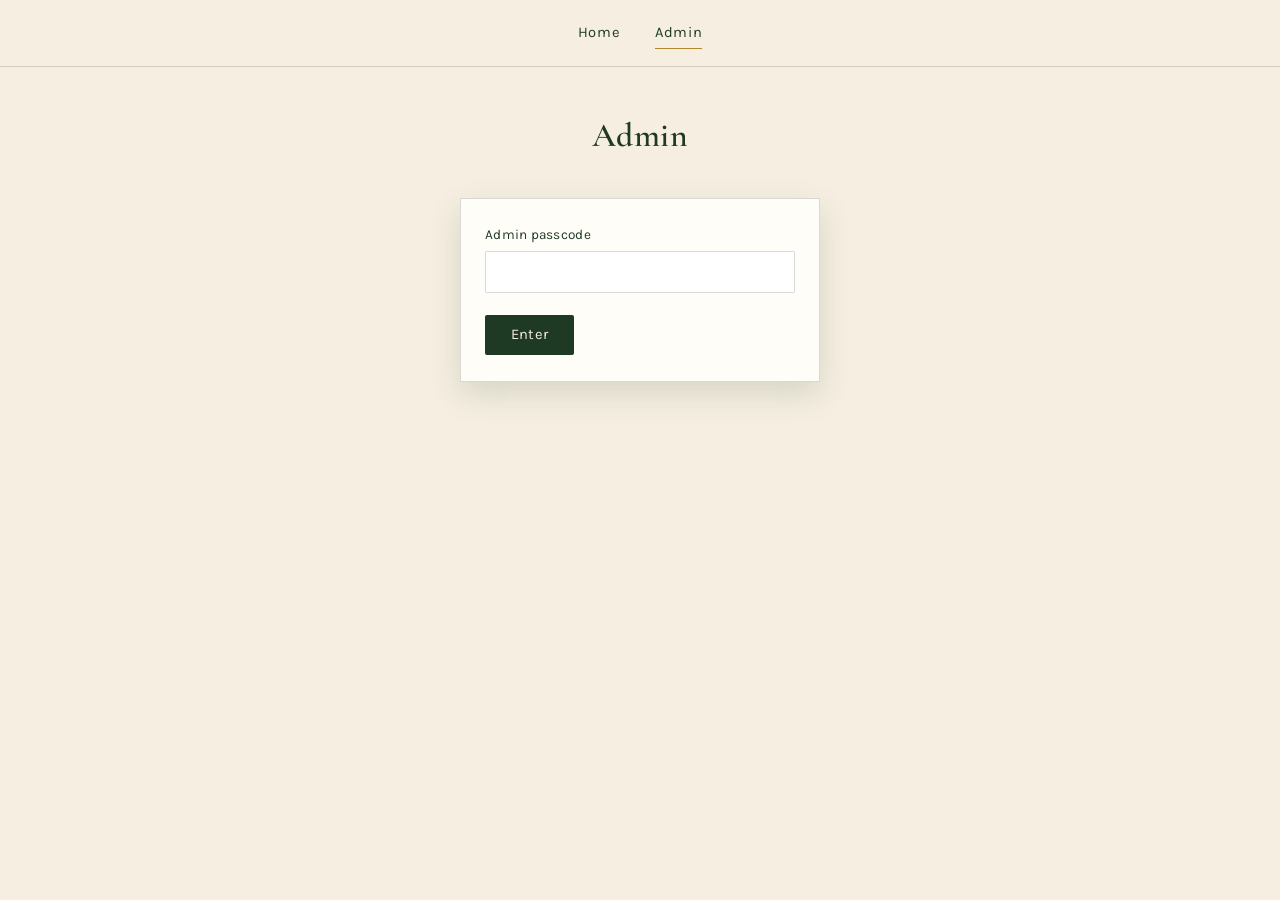
==== admin.html @ 7272a30f "Wedding site initial commit" ====
<!DOCTYPE html>
<html lang="en">
<head>
<meta charset="UTF-8" />
<meta name="viewport" content="width=device-width, initial-scale=1.0" />
<title>Admin — Ahmed &amp; Mahmooda</title>
<link rel="stylesheet" href="style.css" />
</head>
<body>

<nav class="site-nav">
  <a href="index.html">Home</a>
  <a href="admin.html" aria-current="page">Admin</a>
</nav>

<main class="page-wrap wide">
  <div class="page-header">
    <h1>Admin</h1>
  </div>
  <div id="app"></div>
</main>

<script src="app.js"></script>
<script>
let passcode = null;
let guests = [];
let events = [];
let activeTab = "guests";
const app = document.getElementById("app");

/* ---------------- login ---------------- */

function renderLogin(errorMsg) {
  app.innerHTML = "";
  const form = el("form", { class: "card", style: "max-width:360px;margin:0 auto" }, [
    el("label", { for: "pass" }, ["Admin passcode"]),
    el("input", { type: "password", id: "pass", required: "required" }),
    el("div", { class: "btn-row" }, [el("button", { type: "submit", class: "btn" }, ["Enter"])])
  ]);
  if (errorMsg) app.appendChild(el("div", { class: "notice notice-error" }, [errorMsg]));
  app.appendChild(form);

  form.addEventListener("submit", async (e) => {
    e.preventDefault();
    const val = document.getElementById("pass").value;
    const btn = form.querySelector("button");
    btn.disabled = true;
    btn.textContent = "Checking...";
    try {
      const res = await api("adminLogin", { passcode: val });
      if (!res.ok) { renderLogin("Incorrect passcode."); return; }
      passcode = val;
      await loadAll();
      renderShell();
    } catch (err) {
      renderLogin("Couldn't reach the server: " + err.message);
    }
  });
}

async function loadAll() {
  const res = await api("adminGetAll", { passcode });
  if (!res.ok) throw new Error(res.error || "Failed to load data.");
  guests = res.guests;
  events = res.events;
}

/* ---------------- shell + tabs ---------------- */

/** If anything in the admin UI fails to render, this is what the person
    sees instead of a blank screen — and it's never confused with a
    network problem, since it only fires for rendering bugs. */
function renderFatalError(err) {
  console.error(err);
  app.innerHTML = "";
  app.appendChild(el("div", { class: "notice notice-error" }, [
    "Something went wrong displaying this page (" + err.message + "). " +
    "This is a display bug, not a data problem — anything you already saved is safe. Reloading usually fixes it."
  ]));
  const retryBtn = el("button", { type: "button", class: "btn", style: "margin-top:0.9rem" }, ["Reload page"]);
  retryBtn.addEventListener("click", () => location.reload());
  app.appendChild(retryBtn);
}

function renderShell() {
  try {
    renderShellInner();
  } catch (err) {
    renderFatalError(err);
  }
}

function renderShellInner() {
  app.innerHTML = "";
  const tabs = el("div", { class: "admin-tabs" }, [
    tabButton("guests", "Guests"),
    tabButton("events", "Events")
  ]);
  app.appendChild(tabs);
  const body = el("div", { id: "tabbody" });
  app.appendChild(body);
  renderTabBody();
}

function tabButton(key, label) {
  const b = el("button", { type: "button" }, [label]);
  if (activeTab === key) b.className = "active";
  b.addEventListener("click", () => { activeTab = key; renderShell(); });
  return b;
}

function renderTabBody() {
  const body = document.getElementById("tabbody");
  body.innerHTML = "";
  if (activeTab === "guests") body.appendChild(buildGuestsTab());
  else body.appendChild(buildEventsTab());
}

/* ---------------- guests tab ---------------- */

// Defensive coercion: no matter what shape a guest record actually has
// (a stale cache, a hand-edited sheet row, a server hiccup), rendering
// code always gets a real array / real object to work with.
function asArray(x) { return Array.isArray(x) ? x : []; }
function asObj(x) { return (x && typeof x === "object" && !Array.isArray(x)) ? x : {}; }

function eventNameById(id) {
  const ev = events.filter((e) => e.id === id)[0];
  return ev ? ev.name : id;
}

function buildGuestsTab() {
  const wrap = el("div", {});
  const scroll = el("div", { class: "table-scroll" });
  const table = el("table", { class: "admin-table" });
  const headRow = el("tr", {}, [
    el("th", {}, ["Name"]),
    el("th", {}, ["Phone"]),
    el("th", {}, ["Max party size"]),
    el("th", {}, ["Invited to"]),
    el("th", {}, ["RSVP status"]),
    el("th", {}, ["Actions"])
  ]);
  table.appendChild(el("thead", {}, [headRow]));
  const tbody = el("tbody", {});

  guests.forEach((g) => {
    const eventIds = asArray(g.eventIds);
    const rsvps = asObj(g.rsvps);

    const statusCell = el("td", {});
    eventIds.forEach((eid) => {
      const r = rsvps[eid];
      let tagClass = "tag tag-pending", text = eventNameById(eid) + ": pending";
      if (r && r.attending === true) { tagClass = "tag tag-yes"; text = eventNameById(eid) + ": yes (" + r.headcount + ")"; }
      else if (r && r.attending === false) { tagClass = "tag tag-no"; text = eventNameById(eid) + ": no"; }
      statusCell.appendChild(el("span", { class: tagClass }, [text]));
    });

    const invitedCell = el("td", {}, [eventIds.map(eventNameById).join(", ") || "—"]);

    const actionsCell = el("td", {}, []);
    const editBtn = el("button", { class: "btn btn-small btn-outline" }, ["Edit"]);
    const delBtn = el("button", { class: "btn btn-small btn-danger" }, ["Delete"]);
    editBtn.style.marginRight = "0.4rem";
    editBtn.addEventListener("click", () => { try { openGuestForm(g); } catch (err) { renderFatalError(err); } });
    delBtn.addEventListener("click", () => deleteGuest(g));
    actionsCell.appendChild(editBtn);
    actionsCell.appendChild(delBtn);

    tbody.appendChild(el("tr", {}, [
      el("td", {}, [(g.firstName || "") + " " + (g.lastName || "")]),
      el("td", {}, [g.contact || "—"]),
      el("td", {}, [String(1 + (g.maxPlusOnes || 0))]),
      invitedCell,
      statusCell,
      actionsCell
    ]));
  });

  table.appendChild(tbody);
  scroll.appendChild(table);
  wrap.appendChild(scroll);

  const addBtn = el("button", { class: "btn" }, ["+ Add guest"]);
  addBtn.addEventListener("click", () => { try { openGuestForm(null); } catch (err) { renderFatalError(err); } });
  wrap.appendChild(addBtn);

  wrap.appendChild(el("div", { id: "guestFormZone", style: "margin-top:1.4rem" }));
  return wrap;
}

function openGuestForm(guest) {
  const zone = document.getElementById("guestFormZone");
  zone.innerHTML = "";

  const isEdit = !!guest;
  const g = guest || { firstName: "", lastName: "", contact: "", maxPlusOnes: 0, eventIds: [] };
  const gEventIds = asArray(g.eventIds);

  const fnInput = el("input", { type: "text", value: g.firstName });
  const lnInput = el("input", { type: "text", value: g.lastName });
  const contactInput = el("input", { type: "tel", value: g.contact || "" });
  const plusInput = el("input", { type: "number", min: "0", value: String(g.maxPlusOnes || 0) });

  const checks = el("div", { class: "checkbox-list" });
  events.forEach((ev) => {
    const checked = gEventIds.indexOf(ev.id) !== -1;
    const id = "ev_chk_" + ev.id;
    const cb = el("input", { type: "checkbox", id: id, value: ev.id });
    if (checked) cb.checked = true;
    checks.appendChild(el("label", { for: id }, [cb, ev.name]));
  });

  const errBox = el("div", {});
  const saveBtn = el("button", { type: "button", class: "btn" }, [isEdit ? "Save changes" : "Add guest"]);
  const cancelBtn = el("button", { type: "button", class: "btn btn-outline" }, ["Cancel"]);
  cancelBtn.addEventListener("click", () => { zone.innerHTML = ""; });

  saveBtn.addEventListener("click", async () => {
    const firstName = fnInput.value.trim();
    const lastName = lnInput.value.trim();
    if (!firstName || !lastName) { showError(errBox, "First and last name are required."); return; }
    const selectedEventIds = Array.from(checks.querySelectorAll("input:checked")).map((c) => c.value);
    saveBtn.disabled = true;
    saveBtn.textContent = "Saving...";
    try {
      const payloadGuest = {
        id: isEdit ? g.id : undefined,
        firstName, lastName,
        contact: contactInput.value.trim(),
        maxPlusOnes: parseInt(plusInput.value, 10) || 0,
        eventIds: selectedEventIds
      };
      const res = await api("adminSaveGuest", { passcode, guest: payloadGuest });
      if (!res.ok) { showError(errBox, res.error || "Failed to save."); saveBtn.disabled = false; return; }
      await loadAll();
      renderShell();
    } catch (err) {
      showError(errBox, "Couldn't reach the server: " + err.message);
      saveBtn.disabled = false;
    }
  });

  zone.appendChild(el("div", { class: "card" }, [
    el("h3", {}, [isEdit ? "Edit guest" : "Add guest"]),
    el("div", { class: "field-row" }, [
      el("div", {}, [el("label", {}, ["First name"]), fnInput]),
      el("div", {}, [el("label", {}, ["Last name"]), lnInput])
    ]),
    el("label", {}, ["Phone number (used to tell apart guests who share a name)"]),
    contactInput,
    el("label", {}, ["Additional guests allowed (plus-ones)"]),
    plusInput,
    el("label", {}, ["Invited to"]),
    checks,
    errBox,
    el("div", { class: "btn-row" }, [saveBtn, cancelBtn])
  ]));
}

async function deleteGuest(g) {
  if (!confirm("Delete " + g.firstName + " " + g.lastName + "? This cannot be undone.")) return;
  try {
    const res = await api("adminDeleteGuest", { passcode, id: g.id });
    if (!res.ok) { alert(res.error || "Failed to delete."); return; }
    await loadAll();
    renderShell();
  } catch (err) {
    alert("Couldn't reach the server: " + err.message);
  }
}

/* ---------------- events tab ---------------- */

/** Tallies responses for one event across all invited guests.
 *  pending: guests invited who haven't responded yet
 *  yesHeadcount: total people attending (the guest plus however many
 *    plus-ones they brought), summed across every "yes"
 *  noCount: guests who said they can't make it */
function computeEventStats(eventId) {
  let pending = 0, yesHeadcount = 0, noCount = 0;
  guests.forEach((g) => {
    const eventIds = asArray(g.eventIds);
    if (eventIds.indexOf(eventId) === -1) return; // not invited to this event
    const r = asObj(g.rsvps)[eventId];
    if (!r || typeof r.attending !== "boolean") { pending++; return; }
    if (r.attending) yesHeadcount += (r.headcount || 0);
    else noCount++;
  });
  return { pending, yesHeadcount, noCount };
}

function buildEventsTab() {
  const wrap = el("div", {});
  const scroll = el("div", { class: "table-scroll" });
  const table = el("table", { class: "admin-table" });
  table.appendChild(el("thead", {}, [el("tr", {}, [
    el("th", {}, ["Order"]),
    el("th", {}, ["Event"]),
    el("th", {}, ["Date"]),
    el("th", {}, ["Start"]),
    el("th", {}, ["End"]),
    el("th", {}, ["Location"]),
    el("th", {}, ["Map"]),
    el("th", {}, ["Timeline"]),
    el("th", {}, ["RSVPs"]),
    el("th", {}, ["Actions"])
  ])]));
  const tbody = el("tbody", {});

  events.forEach((ev) => {
    const actionsCell = el("td", {});
    const editBtn = el("button", { class: "btn btn-small btn-outline" }, ["Edit"]);
    const delBtn = el("button", { class: "btn btn-small btn-danger" }, ["Delete"]);
    editBtn.style.marginRight = "0.4rem";
    editBtn.addEventListener("click", () => { try { openEventForm(ev); } catch (err) { renderFatalError(err); } });
    delBtn.addEventListener("click", () => deleteEvent(ev));
    actionsCell.appendChild(editBtn);
    actionsCell.appendChild(delBtn);

    const stats = computeEventStats(ev.id);
    const statsCell = el("td", {}, [
      el("span", { class: "tag tag-pending" }, ["Waiting: " + stats.pending]),
      el("span", { class: "tag tag-yes" }, ["Yes: " + stats.yesHeadcount]),
      el("span", { class: "tag tag-no" }, ["No: " + stats.noCount])
    ]);

    const timelineCount = Array.isArray(ev.timeline) ? ev.timeline.length : 0;

    tbody.appendChild(el("tr", {}, [
      el("td", {}, [String(ev.order)]),
      el("td", {}, [ev.name]),
      el("td", {}, [ev.date || "—"]),
      el("td", {}, [formatTime12h(ev.startTime) || "—"]),
      el("td", {}, [formatTime12h(ev.endTime) || "—"]),
      el("td", {}, [ev.location || "—"]),
      el("td", {}, [ev.address ? "✓" : "—"]),
      el("td", {}, [timelineCount ? (timelineCount + (timelineCount === 1 ? " item" : " items")) : "—"]),
      statsCell,
      actionsCell
    ]));
  });

  table.appendChild(tbody);
  scroll.appendChild(table);
  wrap.appendChild(scroll);

  const addBtn = el("button", { class: "btn" }, ["+ Add event"]);
  addBtn.addEventListener("click", () => { try { openEventForm(null); } catch (err) { renderFatalError(err); } });
  wrap.appendChild(addBtn);
  wrap.appendChild(el("div", { class: "helptext", style: "margin-top:0.9rem" }, ["\"Order\" controls the sequence guests RSVP in when they're invited to more than one event — lower numbers come first."]));
  wrap.appendChild(el("div", { id: "eventFormZone", style: "margin-top:1.4rem" }));
  return wrap;
}

function openEventForm(ev) {
  const zone = document.getElementById("eventFormZone");
  zone.innerHTML = "";
  const isEdit = !!ev;
  const e = ev || { name: "", date: "", startTime: "", endTime: "", location: "", address: "", details: "", order: events.length + 1, timeline: [] };

  const nameInput = el("input", { type: "text", value: e.name });
  const dateInput = el("input", { type: "date", value: e.date || "" });
  const startTimeInput = el("input", { type: "time", value: e.startTime || "" });
  const endTimeInput = el("input", { type: "time", value: e.endTime || "" });
  const locInput = el("input", { type: "text", value: e.location || "" });
  const addressInput = el("input", { type: "text", value: e.address || "", placeholder: "e.g. 123 Main St, Dallas, TX 75201" });
  const detailsInput = el("textarea", { rows: "2" }, [e.details || ""]);
  const orderInput = el("input", { type: "number", value: String(e.order) });

  // Timeline editor: a working local copy of items, re-rendered on every
  // add/remove so row indices always stay correct.
  let timelineItems = (Array.isArray(e.timeline) ? e.timeline : []).map((item) => ({ time: item.time || "", label: item.label || "" }));
  const timelineRows = el("div", { class: "timeline-editor" });

  function renderTimelineRows() {
    timelineRows.innerHTML = "";
    timelineItems.forEach((item, idx) => {
      const timeInput = el("input", { type: "time", value: item.time });
      const labelInput = el("input", { type: "text", value: item.label, placeholder: "e.g. Guests arrive" });
      const removeBtn = el("button", { type: "button", class: "btn btn-small btn-outline" }, ["Remove"]);
      timeInput.addEventListener("input", () => { timelineItems[idx].time = timeInput.value; });
      labelInput.addEventListener("input", () => { timelineItems[idx].label = labelInput.value; });
      removeBtn.addEventListener("click", () => { timelineItems.splice(idx, 1); renderTimelineRows(); });
      timelineRows.appendChild(el("div", { class: "timeline-row-edit" }, [timeInput, labelInput, removeBtn]));
    });
  }
  renderTimelineRows();

  const addTimelineBtn = el("button", { type: "button", class: "btn btn-small btn-outline" }, ["+ Add timeline item"]);
  addTimelineBtn.addEventListener("click", () => { timelineItems.push({ time: "", label: "" }); renderTimelineRows(); });

  const errBox = el("div", {});
  const saveBtn = el("button", { type: "button", class: "btn" }, [isEdit ? "Save changes" : "Add event"]);
  const cancelBtn = el("button", { type: "button", class: "btn btn-outline" }, ["Cancel"]);
  cancelBtn.addEventListener("click", () => { zone.innerHTML = ""; });

  saveBtn.addEventListener("click", async () => {
    const name = nameInput.value.trim();
    if (!name) { showError(errBox, "Event name is required."); return; }
    const startTime = startTimeInput.value;
    const endTime = endTimeInput.value;
    if (startTime && endTime && endTime <= startTime) {
      showError(errBox, "End time should be after start time.");
      return;
    }
    // Drop blank rows, keep the rest in time order.
    const cleanTimeline = timelineItems
      .filter((item) => item.time || item.label)
      .sort((a, b) => (a.time || "").localeCompare(b.time || ""));

    saveBtn.disabled = true;
    saveBtn.textContent = "Saving...";
    try {
      const payloadEvent = {
        id: isEdit ? e.id : undefined,
        name,
        date: dateInput.value,
        startTime,
        endTime,
        location: locInput.value.trim(),
        address: addressInput.value.trim(),
        details: detailsInput.value.trim(),
        order: parseInt(orderInput.value, 10) || 0,
        timeline: cleanTimeline
      };
      const res = await api("adminSaveEvent", { passcode, event: payloadEvent });
      if (!res.ok) { showError(errBox, res.error || "Failed to save."); saveBtn.disabled = false; return; }
      await loadAll();
      renderShell();
    } catch (err) {
      showError(errBox, "Couldn't reach the server: " + err.message);
      saveBtn.disabled = false;
    }
  });

  zone.appendChild(el("div", { class: "card" }, [
    el("h3", {}, [isEdit ? "Edit event" : "Add event"]),
    el("label", {}, ["Event name"]), nameInput,
    el("label", {}, ["Date"]), dateInput,
    el("div", { class: "field-row" }, [
      el("div", {}, [el("label", {}, ["Start time"]), startTimeInput]),
      el("div", {}, [el("label", {}, ["End time (optional)"]), endTimeInput])
    ]),
    el("label", {}, ["Location name"]), locInput,
    el("label", {}, ["Venue address (optional — shows a map to guests invited to this event)"]), addressInput,
    el("label", {}, ["Details (optional)"]), detailsInput,
    el("label", {}, ["Order"]), orderInput,
    el("label", {}, ["Timeline (optional — shown to guests invited to this event)"]),
    timelineRows,
    el("div", { class: "btn-row", style: "margin-bottom:1rem" }, [addTimelineBtn]),
    errBox,
    el("div", { class: "btn-row" }, [saveBtn, cancelBtn])
  ]));
}

async function deleteEvent(ev) {
  if (!confirm("Delete \"" + ev.name + "\"? This will also remove it from any guests it was assigned to.")) return;
  try {
    const res = await api("adminDeleteEvent", { passcode, id: ev.id });
    if (!res.ok) { alert(res.error || "Failed to delete."); return; }
    await loadAll();
    renderShell();
  } catch (err) {
    alert("Couldn't reach the server: " + err.message);
  }
}

renderLogin();
</script>
</body>
</html>
---- style.css ----
@import url('https://fonts.googleapis.com/css2?family=Cormorant+Garamond:ital,wght@0,500;0,600;1,500&family=Karla:wght@400;500;700&display=swap');

:root {
  --ink: #241d15;
  --parchment: #f6efe1;
  --parchment-dim: #eee3ca;
  --emerald: #2f5233;
  --emerald-dark: #1f3a24;
  --gold: #b3872b;
  --gold-light: #d9b25f;
  --maroon: #6e1f2a;
  --line: rgba(36, 29, 21, 0.16);
  --shadow: 0 12px 30px rgba(31, 58, 36, 0.14);
  --radius: 2px;
}

* { box-sizing: border-box; }

html { -webkit-text-size-adjust: 100%; }

body {
  margin: 0;
  background: var(--parchment);
  color: var(--ink);
  font-family: 'Karla', sans-serif;
  font-size: 16px;
  line-height: 1.6;
}

h1, h2, h3, .display {
  font-family: 'Cormorant Garamond', serif;
  font-weight: 600;
  letter-spacing: 0.01em;
  margin: 0 0 0.4em;
  color: var(--emerald-dark);
}

a { color: var(--maroon); text-decoration: none; }
a:hover { text-decoration: underline; }

:focus-visible {
  outline: 2px solid var(--maroon);
  outline-offset: 3px;
}

@media (prefers-reduced-motion: reduce) {
  * { animation-duration: 0.01ms !important; transition-duration: 0.01ms !important; }
}

/* ---------- layout shells ---------- */

.deadline-banner {
  text-align: center;
  background: var(--maroon);
  color: var(--parchment);
  padding: 0.7rem 1rem;
  font-size: 0.9rem;
  letter-spacing: 0.02em;
}

.site-nav {
  display: flex;
  justify-content: center;
  gap: 2.2rem;
  padding: 1.1rem 1rem;
  border-bottom: 1px solid var(--line);
  background: var(--parchment);
  flex-wrap: wrap;
}

.site-nav a {
  color: var(--emerald-dark);
  font-family: 'Karla', sans-serif;
  font-size: 0.92rem;
  letter-spacing: 0.04em;
  padding: 0.2rem 0;
  border-bottom: 1px solid transparent;
}

.site-nav a:hover,
.site-nav a[aria-current="page"] {
  border-bottom-color: var(--gold);
  text-decoration: none;
}

.page-wrap {
  max-width: 640px;
  margin: 0 auto;
  padding: 2.6rem 1.4rem 5rem;
}

.page-wrap.narrow { max-width: 520px; }
.page-wrap.wide { max-width: 900px; }

.page-header {
  text-align: center;
  margin-bottom: 2.2rem;
}

.page-header h1 { font-size: 2.1rem; }

.eyebrow {
  color: var(--maroon);
  font-size: 0.85rem;
  margin-bottom: 0.5rem;
}

.divider {
  display: flex;
  align-items: center;
  justify-content: center;
  gap: 0.6rem;
  margin: 1.4rem 0;
  color: var(--gold);
}
.divider::before,
.divider::after {
  content: "";
  height: 1px;
  width: 48px;
  background: var(--line);
}

/* ---------- welcome / hero page ---------- */

body.hero-page {
  height: 100vh;
  overflow: hidden;
}

.hero {
  height: 100vh;
  display: flex;
  flex-direction: column;
  background: var(--emerald-dark);
  color: var(--parchment);
}

.hero-image-wrap {
  flex: 1 1 auto;
  position: relative;
  min-height: 0; /* let flexbox actually shrink this, not just grow */
  overflow: hidden;
  background: var(--emerald-dark);
  display: flex;
  align-items: center;
  justify-content: center;
  padding: clamp(1.5rem, 6vw, 4.5rem);
  box-sizing: border-box;
}

.hero-image-wrap img {
  max-width: 100%;
  max-height: 100%;
  width: auto;
  height: auto;
  object-fit: contain;
  display: block;
}

.hero-fallback {
  width: 100%;
  height: 100%;
  display: flex;
  align-items: center;
  justify-content: center;
  background: linear-gradient(160deg, var(--emerald-dark), var(--emerald));
  color: var(--gold-light);
  font-family: 'Cormorant Garamond', serif;
  font-size: 1.1rem;
  text-align: center;
  padding: 2rem;
}

.hero-footer {
  flex: 0 0 auto;
  text-align: center;
  padding: 1.1rem 1.4rem 1.3rem;
}

.hero-footer h1 {
  color: var(--parchment);
  font-size: 1.7rem;
  margin-bottom: 0.15rem;
}

.hero-footer p {
  color: var(--gold-light);
  margin: 0 0 0.7rem;
  letter-spacing: 0.03em;
  font-size: 0.92rem;
}

/* On short screens (small phones, browser chrome eating vertical space),
   allow the hero to scroll rather than crush the image unreadably thin. */
@media (max-height: 620px) {
  body.hero-page { height: auto; overflow: auto; }
  .hero { height: auto; min-height: 100vh; }
  .hero-image-wrap { min-height: 220px; flex: 0 0 220px; }
}

.countdown {
  margin: 0 0 0.9rem;
}

.countdown-row {
  display: flex;
  justify-content: center;
  gap: 1rem;
}

.countdown-unit {
  display: flex;
  flex-direction: column;
  align-items: center;
  min-width: 44px;
}

.countdown-value {
  font-family: 'Cormorant Garamond', serif;
  font-size: 1.5rem;
  font-weight: 600;
  color: var(--gold-light);
  line-height: 1;
}

.countdown-label {
  font-size: 0.65rem;
  letter-spacing: 0.05em;
  color: rgba(246, 239, 225, 0.7);
  margin-top: 0.2rem;
}

.countdown-arrived {
  font-family: 'Cormorant Garamond', serif;
  font-size: 1.1rem;
  color: var(--gold-light);
  max-width: 360px;
  margin: 0 auto;
}

.rsvp-deadline {
  display: inline-block;
  margin: 0 auto 1.4rem;
  padding: 0.5rem 1.1rem;
  border: 1px solid var(--gold-light);
  color: var(--gold-light);
  font-size: 0.82rem;
  letter-spacing: 0.03em;
}

.hero-links {
  display: flex;
  justify-content: center;
  gap: 1.1rem;
  flex-wrap: wrap;
}

.hero-links a {
  color: var(--parchment);
  border: 1px solid rgba(246, 239, 225, 0.45);
  padding: 0.5rem 1.3rem;
  font-size: 0.88rem;
  letter-spacing: 0.04em;
}

.hero-links a:hover {
  border-color: var(--gold-light);
  text-decoration: none;
  color: var(--gold-light);
}

.admin-link {
  position: fixed;
  bottom: 12px;
  right: 14px;
  z-index: 10;
  font-size: 0.68rem;
  letter-spacing: 0.05em;
  color: rgba(246, 239, 225, 0.32);
  padding: 0.3rem 0.5rem;
}

.admin-link:hover {
  color: var(--gold-light);
  text-decoration: none;
}

/* ---------- cards / forms ---------- */

.card {
  background: #fffdf8;
  border: 1px solid var(--line);
  padding: 1.6rem 1.5rem;
  margin-bottom: 1.3rem;
  box-shadow: var(--shadow);
}

.event-card h3 {
  font-size: 1.35rem;
  margin-bottom: 0.15rem;
}

.event-when {
  color: var(--maroon);
  font-size: 0.92rem;
  margin-bottom: 0.6rem;
}

.event-where,
.event-details {
  font-size: 0.95rem;
  margin: 0.15rem 0;
}

.event-timeline {
  margin: 1rem 0 0.2rem;
  border-left: 2px solid var(--gold);
  padding-left: 1rem;
}

.timeline-row {
  display: flex;
  gap: 0.7rem;
  font-size: 0.9rem;
  margin-bottom: 0.5rem;
}

.timeline-time {
  color: var(--maroon);
  font-weight: 700;
  min-width: 76px;
  flex-shrink: 0;
}

.timeline-label {
  color: var(--ink);
}

.event-map-wrap {
  margin-top: 1rem;
}

.event-map {
  width: 100%;
  height: 220px;
  border: 1px solid var(--line);
  border-radius: var(--radius);
  display: block;
}

.event-map-link {
  display: inline-block;
  margin-top: 0.5rem;
  font-size: 0.82rem;
}

.timeline-editor {
  margin-bottom: 0.5rem;
}

.timeline-row-edit {
  display: flex;
  gap: 0.6rem;
  align-items: center;
  margin-bottom: 0.6rem;
}

.timeline-row-edit input[type="time"] {
  max-width: 130px;
  margin-bottom: 0;
  flex-shrink: 0;
}

.timeline-row-edit input[type="text"] {
  flex: 1;
  margin-bottom: 0;
}

.timeline-row-edit button {
  flex-shrink: 0;
}

label {
  display: block;
  font-size: 0.85rem;
  color: var(--emerald-dark);
  margin-bottom: 0.3rem;
  letter-spacing: 0.02em;
}

input[type="text"],
input[type="number"],
input[type="password"],
input[type="date"],
input[type="time"],
select,
textarea {
  width: 100%;
  font-family: 'Karla', sans-serif;
  font-size: 1rem;
  padding: 0.65rem 0.75rem;
  border: 1px solid var(--line);
  background: #fff;
  color: var(--ink);
  border-radius: var(--radius);
  margin-bottom: 1rem;
}

.field-row {
  display: flex;
  gap: 0.9rem;
}
.field-row > div { flex: 1; }

.btn {
  display: inline-block;
  font-family: 'Karla', sans-serif;
  font-size: 0.92rem;
  letter-spacing: 0.03em;
  padding: 0.72rem 1.6rem;
  background: var(--emerald-dark);
  color: var(--parchment);
  border: none;
  cursor: pointer;
  border-radius: var(--radius);
}
.btn:hover { background: var(--emerald); }
.btn:disabled { opacity: 0.5; cursor: not-allowed; }

.btn-outline {
  background: transparent;
  color: var(--emerald-dark);
  border: 1px solid var(--emerald-dark);
}
.btn-outline:hover { background: rgba(47, 82, 51, 0.08); }

.btn-danger {
  background: var(--maroon);
  color: var(--parchment);
}
.btn-danger:hover { background: #591722; }

.btn-small {
  padding: 0.4rem 0.85rem;
  font-size: 0.82rem;
}

.btn-row {
  display: flex;
  gap: 0.8rem;
  flex-wrap: wrap;
  margin-top: 0.4rem;
}

.attend-toggle {
  display: flex;
  gap: 0.7rem;
  margin: 0.6rem 0 1rem;
}

.attend-toggle button {
  flex: 1;
  padding: 0.65rem;
  border: 1px solid var(--line);
  background: #fff;
  cursor: pointer;
  font-family: 'Karla', sans-serif;
  font-size: 0.92rem;
  border-radius: var(--radius);
}

.attend-toggle button.active-yes {
  background: var(--emerald-dark);
  color: var(--parchment);
  border-color: var(--emerald-dark);
}

.attend-toggle button.active-no {
  background: var(--maroon);
  color: var(--parchment);
  border-color: var(--maroon);
}

.session-bar {
  display: flex;
  align-items: center;
  justify-content: space-between;
  gap: 1rem;
  padding: 0.6rem 0 0.9rem;
  margin-bottom: 1rem;
  border-bottom: 1px solid var(--line);
  font-size: 0.85rem;
  color: #6b6152;
}

.session-bar-logout {
  background: none;
  border: none;
  color: var(--maroon);
  font-size: 0.82rem;
  letter-spacing: 0.02em;
  cursor: pointer;
  padding: 0.2rem 0.3rem;
}

.session-bar-logout:hover {
  text-decoration: underline;
}

.notice {
  padding: 0.9rem 1.1rem;
  border-left: 3px solid var(--emerald-dark);
  background: #fff;
  font-size: 0.94rem;
}
.notice-error { border-left-color: var(--maroon); color: #4a1319; background: #fdf1f1; }
.notice-success { border-left-color: var(--emerald); }
.notice-info { border-left-color: var(--gold); }

.progress {
  display: flex;
  justify-content: center;
  gap: 0.5rem;
  margin-bottom: 1.6rem;
}
.progress-dot {
  width: 8px;
  height: 8px;
  border-radius: 50%;
  background: var(--line);
}
.progress-dot.done { background: var(--gold); }
.progress-dot.current { background: var(--emerald-dark); }

.helptext {
  font-size: 0.82rem;
  color: #6b6152;
  margin-top: -0.6rem;
  margin-bottom: 1rem;
}

/* ---------- thank you ---------- */

.thankyou {
  text-align: center;
  padding: 2rem 0;
}
.thankyou h1 { font-size: 2rem; }

/* ---------- admin ---------- */

.admin-tabs {
  display: flex;
  gap: 0.4rem;
  margin-bottom: 1.6rem;
  border-bottom: 1px solid var(--line);
  flex-wrap: wrap;
}
.admin-tabs button {
  background: none;
  border: none;
  padding: 0.7rem 1rem;
  font-family: 'Karla', sans-serif;
  font-size: 0.92rem;
  cursor: pointer;
  color: var(--emerald-dark);
  border-bottom: 2px solid transparent;
}
.admin-tabs button.active {
  border-bottom-color: var(--gold);
  font-weight: 700;
}

table.admin-table {
  width: 100%;
  border-collapse: collapse;
  font-size: 0.88rem;
  background: #fffdf8;
}
table.admin-table th,
table.admin-table td {
  border: 1px solid var(--line);
  padding: 0.5rem 0.6rem;
  text-align: left;
  vertical-align: top;
}
table.admin-table th {
  background: var(--parchment-dim);
  font-weight: 700;
}

.table-scroll {
  overflow-x: auto;
  margin-bottom: 1.6rem;
  border: 1px solid var(--line);
}

.tag {
  display: inline-block;
  font-size: 0.75rem;
  padding: 0.1rem 0.45rem;
  border-radius: 999px;
  border: 1px solid var(--line);
  margin: 0.1rem 0.15rem;
  white-space: nowrap;
}
.tag-yes { background: #eaf3ea; border-color: var(--emerald); color: var(--emerald-dark); }
.tag-no { background: #f9eaea; border-color: var(--maroon); color: var(--maroon); }
.tag-pending { background: #fdf6e6; border-color: var(--gold); color: #7a5a12; }

.checkbox-list {
  display: flex;
  flex-wrap: wrap;
  gap: 0.6rem 1.2rem;
  margin-bottom: 1rem;
}
.checkbox-list label {
  display: flex;
  align-items: center;
  gap: 0.4rem;
  margin-bottom: 0;
  font-size: 0.9rem;
}
.checkbox-list input { width: auto; margin: 0; }

footer.site-footer {
  text-align: center;
  padding: 2rem 1rem;
  color: #7a7261;
  font-size: 0.82rem;
}

@media (max-width: 480px) {
  .page-wrap { padding: 1.8rem 1rem 4rem; }
  .field-row { flex-direction: column; gap: 0; }
  .hero-footer h1 { font-size: 1.9rem; }
  .timeline-row-edit { flex-wrap: wrap; }
  .timeline-row-edit input[type="text"] { flex-basis: 100%; order: 3; margin-top: 0.3rem; }
}
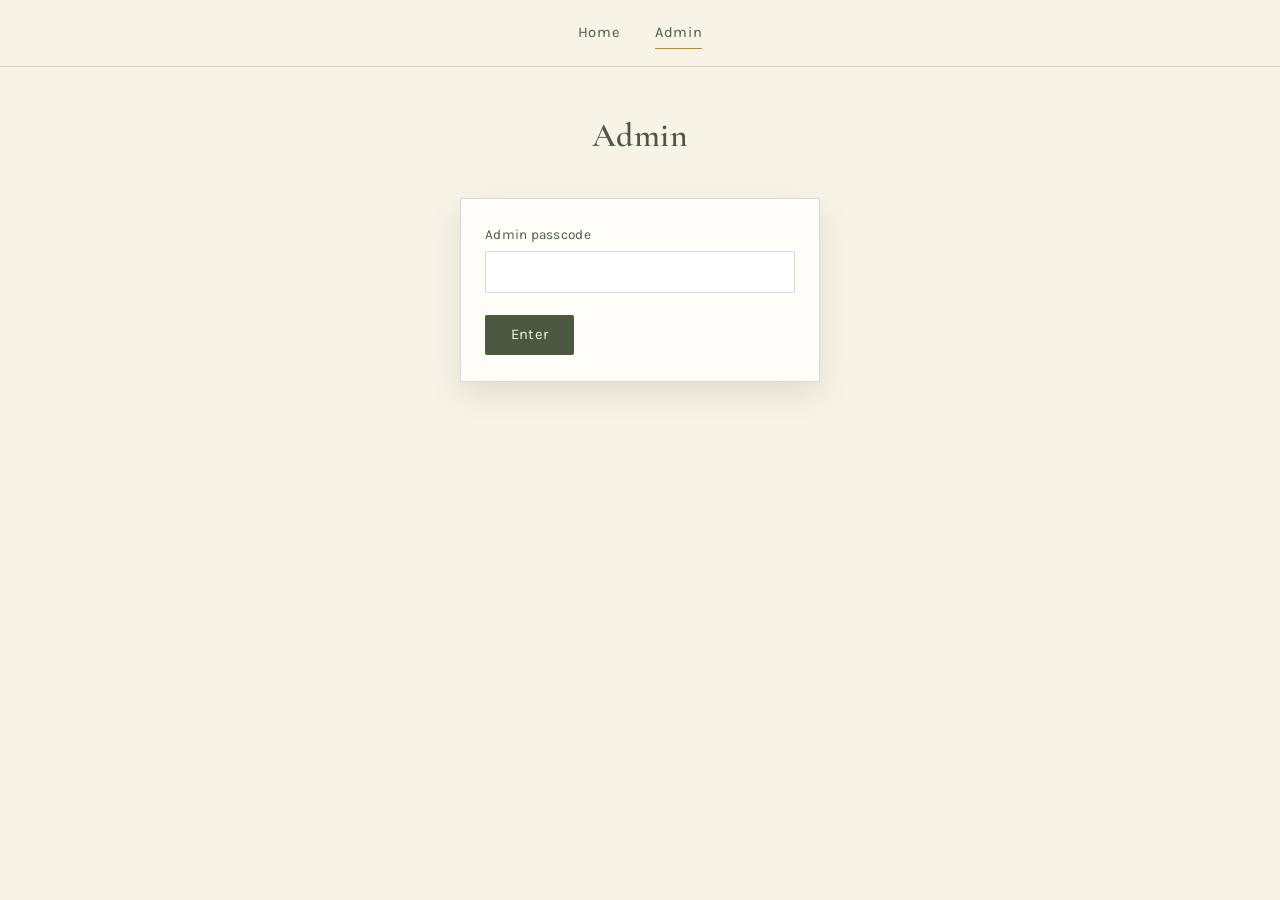
==== commit 3aa0d247: "Added notes, dresscode and parking sections" ====
--- a/admin.html
+++ b/admin.html
@@ -197,6 +197,10 @@
   const isEdit = !!guest;
   const g = guest || { firstName: "", lastName: "", contact: "", maxPlusOnes: 0, eventIds: [] };
   const gEventIds = asArray(g.eventIds);
+  // Generated once here (not inside the save handler) so a retried save —
+  // automatic or from clicking again after an error — reuses the same id
+  // instead of risking a duplicate row.
+  const saveId = isEdit ? g.id : newClientId("g");
 
   const fnInput = el("input", { type: "text", value: g.firstName });
   const lnInput = el("input", { type: "text", value: g.lastName });
@@ -226,7 +230,7 @@
     saveBtn.textContent = "Saving...";
     try {
       const payloadGuest = {
-        id: isEdit ? g.id : undefined,
+        id: saveId,
         firstName, lastName,
         contact: contactInput.value.trim(),
         maxPlusOnes: parseInt(plusInput.value, 10) || 0,
@@ -304,6 +308,7 @@
     el("th", {}, ["Location"]),
     el("th", {}, ["Map"]),
     el("th", {}, ["Timeline"]),
+    el("th", {}, ["Extra info"]),
     el("th", {}, ["RSVPs"]),
     el("th", {}, ["Actions"])
   ])]));
@@ -328,6 +333,12 @@
 
     const timelineCount = Array.isArray(ev.timeline) ? ev.timeline.length : 0;
 
+    const extraInfoCell = el("td", {}, [
+      el("span", { class: "tag" + (ev.dressCode ? " tag-yes" : "") }, ["Dress " + (ev.dressCode ? "✓" : "—")]),
+      el("span", { class: "tag" + (ev.parkingInfo ? " tag-yes" : "") }, ["Parking " + (ev.parkingInfo ? "✓" : "—")]),
+      el("span", { class: "tag" + (ev.notes ? " tag-yes" : "") }, ["Notes " + (ev.notes ? "✓" : "—")])
+    ]);
+
     tbody.appendChild(el("tr", {}, [
       el("td", {}, [String(ev.order)]),
       el("td", {}, [ev.name]),
@@ -337,6 +348,7 @@
       el("td", {}, [ev.location || "—"]),
       el("td", {}, [ev.address ? "✓" : "—"]),
       el("td", {}, [timelineCount ? (timelineCount + (timelineCount === 1 ? " item" : " items")) : "—"]),
+      extraInfoCell,
       statsCell,
       actionsCell
     ]));
@@ -358,7 +370,8 @@
   const zone = document.getElementById("eventFormZone");
   zone.innerHTML = "";
   const isEdit = !!ev;
-  const e = ev || { name: "", date: "", startTime: "", endTime: "", location: "", address: "", details: "", order: events.length + 1, timeline: [] };
+  const e = ev || { name: "", date: "", startTime: "", endTime: "", location: "", address: "", details: "", order: events.length + 1, timeline: [], dressCode: "", parkingInfo: "", notes: "" };
+  const saveId = isEdit ? e.id : newClientId("e");
 
   const nameInput = el("input", { type: "text", value: e.name });
   const dateInput = el("input", { type: "date", value: e.date || "" });
@@ -368,6 +381,9 @@
   const addressInput = el("input", { type: "text", value: e.address || "", placeholder: "e.g. 123 Main St, Dallas, TX 75201" });
   const detailsInput = el("textarea", { rows: "2" }, [e.details || ""]);
   const orderInput = el("input", { type: "number", value: String(e.order) });
+  const dressCodeInput = el("input", { type: "text", value: e.dressCode || "", placeholder: "e.g. Black tie, Traditional formal" });
+  const parkingInput = el("textarea", { rows: "2", placeholder: "e.g. Free self-parking in the north lot" }, [e.parkingInfo || ""]);
+  const notesInput = el("textarea", { rows: "2", placeholder: "e.g. Ceremony is outdoors — please dress for the weather" }, [e.notes || ""]);
 
   // Timeline editor: a working local copy of items, re-rendered on every
   // add/remove so row indices always stay correct.
@@ -414,7 +430,7 @@
     saveBtn.textContent = "Saving...";
     try {
       const payloadEvent = {
-        id: isEdit ? e.id : undefined,
+        id: saveId,
         name,
         date: dateInput.value,
         startTime,
@@ -423,7 +439,10 @@
         address: addressInput.value.trim(),
         details: detailsInput.value.trim(),
         order: parseInt(orderInput.value, 10) || 0,
-        timeline: cleanTimeline
+        timeline: cleanTimeline,
+        dressCode: dressCodeInput.value.trim(),
+        parkingInfo: parkingInput.value.trim(),
+        notes: notesInput.value.trim()
       };
       const res = await api("adminSaveEvent", { passcode, event: payloadEvent });
       if (!res.ok) { showError(errBox, res.error || "Failed to save."); saveBtn.disabled = false; return; }
@@ -445,11 +464,14 @@
     ]),
     el("label", {}, ["Location name"]), locInput,
     el("label", {}, ["Venue address (optional — shows a map to guests invited to this event)"]), addressInput,
+    el("label", {}, ["Parking information (optional)"]), parkingInput,
     el("label", {}, ["Details (optional)"]), detailsInput,
+    el("label", {}, ["Dress code (optional)"]), dressCodeInput,
     el("label", {}, ["Order"]), orderInput,
     el("label", {}, ["Timeline (optional — shown to guests invited to this event)"]),
     timelineRows,
     el("div", { class: "btn-row", style: "margin-bottom:1rem" }, [addTimelineBtn]),
+    el("label", {}, ["Important notes (optional) — shown to guests in a highlighted callout, near the top of the event"]), notesInput,
     errBox,
     el("div", { class: "btn-row" }, [saveBtn, cancelBtn])
   ]));
--- a/style.css
+++ b/style.css
@@ -1,16 +1,17 @@
-@import url('https://fonts.googleapis.com/css2?family=Cormorant+Garamond:ital,wght@0,500;0,600;1,500&family=Karla:wght@400;500;700&display=swap');
+@import url('https://fonts.googleapis.com/css2?family=Cormorant+Garamond:ital,wght@0,500;0,600;1,500&family=Karla:wght@400;500;700&family=Parisienne&display=swap');
 
 :root {
-  --ink: #241d15;
-  --parchment: #f6efe1;
-  --parchment-dim: #eee3ca;
-  --emerald: #2f5233;
-  --emerald-dark: #1f3a24;
-  --gold: #b3872b;
-  --gold-light: #d9b25f;
-  --maroon: #6e1f2a;
-  --line: rgba(36, 29, 21, 0.16);
-  --shadow: 0 12px 30px rgba(31, 58, 36, 0.14);
+  --ink: #2a241c;
+  --parchment: #f8f3e7;
+  --parchment-dim: #f0e6d3;
+  --sage: #7c8c68;
+  --sage-dark: #4a5940;
+  --gold: #b98a3e;
+  --gold-light: #ddb972;
+  --rose: #d9a9a4;
+  --rose-deep: #a15c52;
+  --line: rgba(42, 36, 28, 0.16);
+  --shadow: 0 12px 30px rgba(74, 89, 64, 0.14);
   --radius: 2px;
 }
 
@@ -32,14 +33,14 @@
   font-weight: 600;
   letter-spacing: 0.01em;
   margin: 0 0 0.4em;
-  color: var(--emerald-dark);
-}
-
-a { color: var(--maroon); text-decoration: none; }
+  color: var(--sage-dark);
+}
+
+a { color: var(--rose-deep); text-decoration: none; }
 a:hover { text-decoration: underline; }
 
 :focus-visible {
-  outline: 2px solid var(--maroon);
+  outline: 2px solid var(--rose-deep);
   outline-offset: 3px;
 }
 
@@ -51,7 +52,7 @@
 
 .deadline-banner {
   text-align: center;
-  background: var(--maroon);
+  background: var(--rose-deep);
   color: var(--parchment);
   padding: 0.7rem 1rem;
   font-size: 0.9rem;
@@ -69,7 +70,7 @@
 }
 
 .site-nav a {
-  color: var(--emerald-dark);
+  color: var(--sage-dark);
   font-family: 'Karla', sans-serif;
   font-size: 0.92rem;
   letter-spacing: 0.04em;
@@ -100,7 +101,7 @@
 .page-header h1 { font-size: 2.1rem; }
 
 .eyebrow {
-  color: var(--maroon);
+  color: var(--rose-deep);
   font-size: 0.85rem;
   margin-bottom: 0.5rem;
 }
@@ -123,25 +124,43 @@
 
 /* ---------- welcome / hero page ---------- */
 
-body.hero-page {
-  height: 100vh;
-  overflow: hidden;
-}
-
 .hero {
-  height: 100vh;
+  /* min-height (not height) + no overflow:hidden means: fills the
+     screen on a normal device, but if content is ever a touch taller
+     than the viewport (a long name, a small/odd device), the page
+     just scrolls a little instead of clipping content with no way
+     to reach it. 100vh is a fallback for older browsers; 100dvh
+     (declared second so it wins where supported) correctly excludes
+     the mobile address bar / toolbar, which plain vh does not. */
+  min-height: 100vh;
+  min-height: 100dvh;
   display: flex;
   flex-direction: column;
-  background: var(--emerald-dark);
-  color: var(--parchment);
+  background: var(--sage-dark);
+  color: var(--parchment);
+}
+
+.hero-names {
+  flex: 0 0 auto;
+  text-align: center;
+  padding: 1.6rem 1.4rem 0.6rem;
+}
+
+.couple-names {
+  font-family: 'Parisienne', cursive;
+  font-weight: 400;
+  font-size: clamp(2.3rem, 9vw, 3.4rem);
+  line-height: 1.15;
+  color: var(--parchment);
+  margin: 0;
 }
 
 .hero-image-wrap {
   flex: 1 1 auto;
   position: relative;
-  min-height: 0; /* let flexbox actually shrink this, not just grow */
+  min-height: 240px;
   overflow: hidden;
-  background: var(--emerald-dark);
+  background: var(--sage-dark);
   display: flex;
   align-items: center;
   justify-content: center;
@@ -164,7 +183,7 @@
   display: flex;
   align-items: center;
   justify-content: center;
-  background: linear-gradient(160deg, var(--emerald-dark), var(--emerald));
+  background: linear-gradient(160deg, var(--sage-dark), var(--sage));
   color: var(--gold-light);
   font-family: 'Cormorant Garamond', serif;
   font-size: 1.1rem;
@@ -175,28 +194,15 @@
 .hero-footer {
   flex: 0 0 auto;
   text-align: center;
-  padding: 1.1rem 1.4rem 1.3rem;
-}
-
-.hero-footer h1 {
-  color: var(--parchment);
-  font-size: 1.7rem;
-  margin-bottom: 0.15rem;
+  padding: 0.5rem 1.4rem 1.3rem;
 }
 
 .hero-footer p {
-  color: var(--gold-light);
+  color: var(--parchment);
   margin: 0 0 0.7rem;
   letter-spacing: 0.03em;
   font-size: 0.92rem;
-}
-
-/* On short screens (small phones, browser chrome eating vertical space),
-   allow the hero to scroll rather than crush the image unreadably thin. */
-@media (max-height: 620px) {
-  body.hero-page { height: auto; overflow: auto; }
-  .hero { height: auto; min-height: 100vh; }
-  .hero-image-wrap { min-height: 220px; flex: 0 0 220px; }
+  line-height: 1.5;
 }
 
 .countdown {
@@ -227,7 +233,7 @@
 .countdown-label {
   font-size: 0.65rem;
   letter-spacing: 0.05em;
-  color: rgba(246, 239, 225, 0.7);
+  color: rgba(248, 243, 231, 0.7);
   margin-top: 0.2rem;
 }
 
@@ -258,7 +264,7 @@
 
 .hero-links a {
   color: var(--parchment);
-  border: 1px solid rgba(246, 239, 225, 0.45);
+  border: 1px solid rgba(248, 243, 231, 0.45);
   padding: 0.5rem 1.3rem;
   font-size: 0.88rem;
   letter-spacing: 0.04em;
@@ -277,7 +283,7 @@
   z-index: 10;
   font-size: 0.68rem;
   letter-spacing: 0.05em;
-  color: rgba(246, 239, 225, 0.32);
+  color: rgba(248, 243, 231, 0.32);
   padding: 0.3rem 0.5rem;
 }
 
@@ -296,13 +302,20 @@
   box-shadow: var(--shadow);
 }
 
+.sign-off {
+  font-family: 'Parisienne', cursive;
+  font-size: 1.8rem;
+  color: var(--rose-deep);
+  margin: 1.2rem 0 0;
+}
+
 .event-card h3 {
   font-size: 1.35rem;
   margin-bottom: 0.15rem;
 }
 
 .event-when {
-  color: var(--maroon);
+  color: var(--rose-deep);
   font-size: 0.92rem;
   margin-bottom: 0.6rem;
 }
@@ -327,7 +340,7 @@
 }
 
 .timeline-time {
-  color: var(--maroon);
+  color: var(--rose-deep);
   font-weight: 700;
   min-width: 76px;
   flex-shrink: 0;
@@ -355,6 +368,48 @@
   font-size: 0.82rem;
 }
 
+.event-info-section {
+  margin-top: 0.9rem;
+}
+
+.event-info-label {
+  font-size: 0.75rem;
+  letter-spacing: 0.06em;
+  text-transform: uppercase;
+  color: var(--gold);
+  font-weight: 700;
+  margin-bottom: 0.2rem;
+}
+
+.event-info-text {
+  font-size: 0.92rem;
+  color: var(--ink);
+  white-space: pre-line;
+}
+
+.event-important-note {
+  margin: 1rem 0;
+  padding: 0.9rem 1.1rem;
+  background: #fdf6e6;
+  border-left: 4px solid var(--gold);
+  border-radius: var(--radius);
+}
+
+.event-important-note-label {
+  font-size: 0.78rem;
+  letter-spacing: 0.05em;
+  text-transform: uppercase;
+  font-weight: 700;
+  color: #7a5a12;
+  margin-bottom: 0.3rem;
+}
+
+.event-important-note-text {
+  font-size: 0.94rem;
+  color: var(--ink);
+  white-space: pre-line;
+}
+
 .timeline-editor {
   margin-bottom: 0.5rem;
 }
@@ -384,7 +439,7 @@
 label {
   display: block;
   font-size: 0.85rem;
-  color: var(--emerald-dark);
+  color: var(--sage-dark);
   margin-bottom: 0.3rem;
   letter-spacing: 0.02em;
 }
@@ -419,27 +474,27 @@
   font-size: 0.92rem;
   letter-spacing: 0.03em;
   padding: 0.72rem 1.6rem;
-  background: var(--emerald-dark);
+  background: var(--sage-dark);
   color: var(--parchment);
   border: none;
   cursor: pointer;
   border-radius: var(--radius);
 }
-.btn:hover { background: var(--emerald); }
+.btn:hover { background: var(--sage); }
 .btn:disabled { opacity: 0.5; cursor: not-allowed; }
 
 .btn-outline {
   background: transparent;
-  color: var(--emerald-dark);
-  border: 1px solid var(--emerald-dark);
-}
-.btn-outline:hover { background: rgba(47, 82, 51, 0.08); }
+  color: var(--sage-dark);
+  border: 1px solid var(--sage-dark);
+}
+.btn-outline:hover { background: rgba(74, 89, 64, 0.08); }
 
 .btn-danger {
-  background: var(--maroon);
-  color: var(--parchment);
-}
-.btn-danger:hover { background: #591722; }
+  background: var(--rose-deep);
+  color: var(--parchment);
+}
+.btn-danger:hover { background: #7a453d; }
 
 .btn-small {
   padding: 0.4rem 0.85rem;
@@ -471,15 +526,15 @@
 }
 
 .attend-toggle button.active-yes {
-  background: var(--emerald-dark);
-  color: var(--parchment);
-  border-color: var(--emerald-dark);
+  background: var(--sage-dark);
+  color: var(--parchment);
+  border-color: var(--sage-dark);
 }
 
 .attend-toggle button.active-no {
-  background: var(--maroon);
-  color: var(--parchment);
-  border-color: var(--maroon);
+  background: var(--rose-deep);
+  color: var(--parchment);
+  border-color: var(--rose-deep);
 }
 
 .session-bar {
@@ -497,7 +552,7 @@
 .session-bar-logout {
   background: none;
   border: none;
-  color: var(--maroon);
+  color: var(--rose-deep);
   font-size: 0.82rem;
   letter-spacing: 0.02em;
   cursor: pointer;
@@ -510,13 +565,19 @@
 
 .notice {
   padding: 0.9rem 1.1rem;
-  border-left: 3px solid var(--emerald-dark);
+  border-left: 3px solid var(--sage-dark);
   background: #fff;
   font-size: 0.94rem;
 }
-.notice-error { border-left-color: var(--maroon); color: #4a1319; background: #fdf1f1; }
-.notice-success { border-left-color: var(--emerald); }
+.notice-error { border-left-color: var(--rose-deep); color: #4a1319; background: #fdf1f1; }
+.notice-success { border-left-color: var(--sage); }
 .notice-info { border-left-color: var(--gold); }
+
+.notice-help {
+  margin-top: 0.5rem;
+  font-size: 0.82rem;
+  opacity: 0.8;
+}
 
 .progress {
   display: flex;
@@ -531,7 +592,7 @@
   background: var(--line);
 }
 .progress-dot.done { background: var(--gold); }
-.progress-dot.current { background: var(--emerald-dark); }
+.progress-dot.current { background: var(--sage-dark); }
 
 .helptext {
   font-size: 0.82rem;
@@ -564,7 +625,7 @@
   font-family: 'Karla', sans-serif;
   font-size: 0.92rem;
   cursor: pointer;
-  color: var(--emerald-dark);
+  color: var(--sage-dark);
   border-bottom: 2px solid transparent;
 }
 .admin-tabs button.active {
@@ -605,8 +666,8 @@
   margin: 0.1rem 0.15rem;
   white-space: nowrap;
 }
-.tag-yes { background: #eaf3ea; border-color: var(--emerald); color: var(--emerald-dark); }
-.tag-no { background: #f9eaea; border-color: var(--maroon); color: var(--maroon); }
+.tag-yes { background: #eef2e7; border-color: var(--sage); color: var(--sage-dark); }
+.tag-no { background: #f7ece9; border-color: var(--rose-deep); color: var(--rose-deep); }
 .tag-pending { background: #fdf6e6; border-color: var(--gold); color: #7a5a12; }
 
 .checkbox-list {
@@ -634,7 +695,7 @@
 @media (max-width: 480px) {
   .page-wrap { padding: 1.8rem 1rem 4rem; }
   .field-row { flex-direction: column; gap: 0; }
-  .hero-footer h1 { font-size: 1.9rem; }
+  .couple-names { font-size: 2.1rem; }
   .timeline-row-edit { flex-wrap: wrap; }
   .timeline-row-edit input[type="text"] { flex-basis: 100%; order: 3; margin-top: 0.3rem; }
 }
